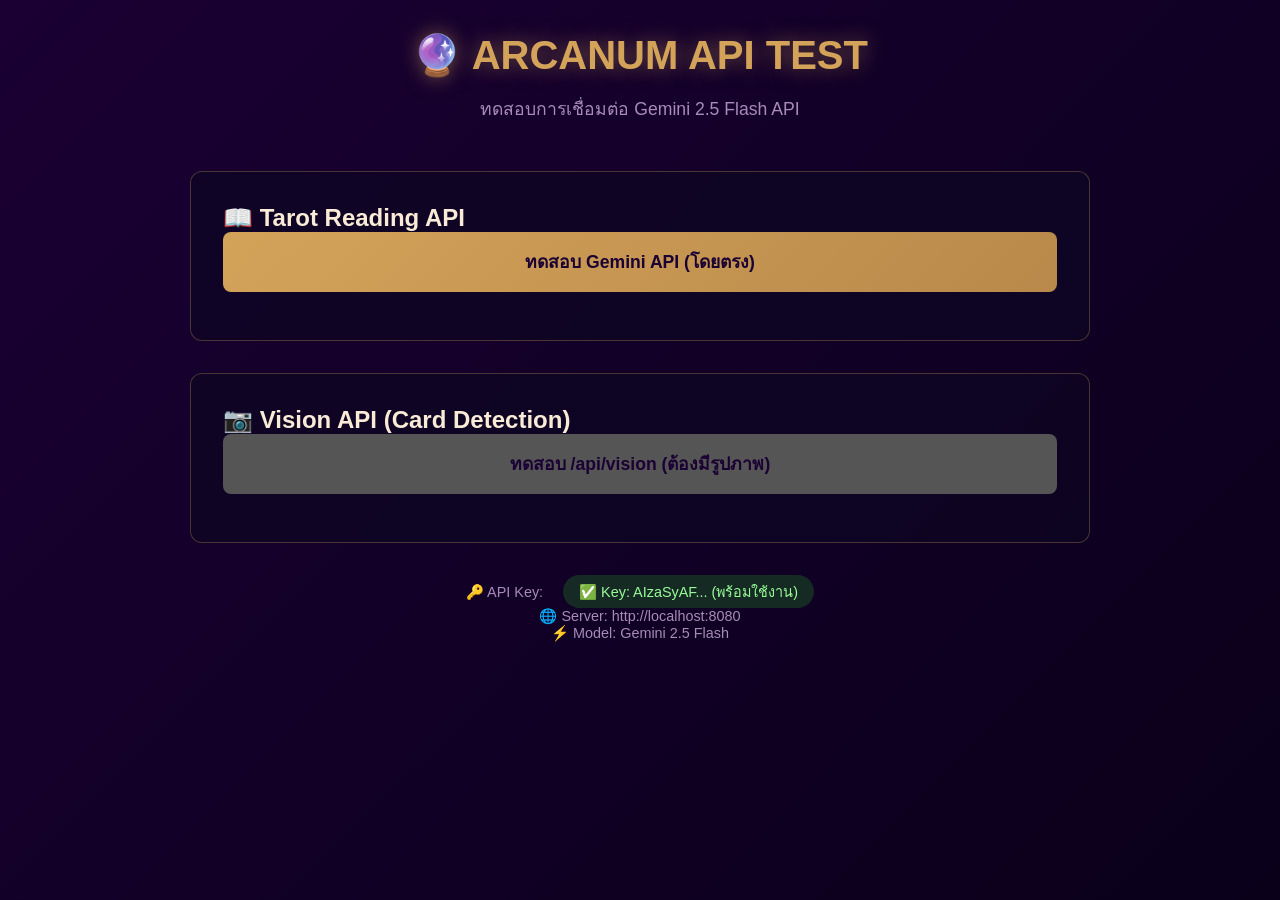
==== test-api.html @ 214d2b4c "fix: increase maxOutputTokens to 8192 to prevent JSON truncation in Thai responses" ====
<!DOCTYPE html>
<html lang="th">
<head>
    <meta charset="UTF-8">
    <meta name="viewport" content="width=device-width, initial-scale=1.0">
    <title>ARCANUM API Test</title>
    <style>
        * { margin: 0; padding: 0; box-sizing: border-box; }
        body {
            background: linear-gradient(135deg, #1a0033 0%, #0a001a 100%);
            color: #faebd7;
            font-family: 'Segoe UI', Tahoma, Geneva, Verdana, sans-serif;
            padding: 2rem;
            min-height: 100vh;
        }
        .container {
            max-width: 900px;
            margin: 0 auto;
        }
        h1 {
            color: #d4a35a;
            text-align: center;
            margin-bottom: 1rem;
            font-size: 2.5rem;
            text-shadow: 0 0 20px rgba(212, 163, 90, 0.5);
        }
        .subtitle {
            text-align: center;
            color: #a78bb8;
            margin-bottom: 3rem;
            font-size: 1.1rem;
        }
        .test-section {
            background: rgba(14, 6, 36, 0.8);
            border: 1px solid rgba(212, 163, 90, 0.3);
            border-radius: 12px;
            padding: 2rem;
            margin-bottom: 2rem;
        }
        button {
            background: linear-gradient(135deg, #d4a35a 0%, #b8894a 100%);
            color: #1a0033;
            border: none;
            padding: 1rem 2rem;
            font-size: 1.1rem;
            font-weight: 600;
            border-radius: 8px;
            cursor: pointer;
            width: 100%;
            margin-bottom: 1rem;
            transition: all 0.3s ease;
        }
        button:hover {
            transform: translateY(-2px);
            box-shadow: 0 4px 20px rgba(212, 163, 90, 0.4);
        }
        button:disabled {
            background: #555;
            cursor: not-allowed;
            transform: none;
        }
        .result {
            background: rgba(0, 0, 0, 0.5);
            border: 1px solid rgba(212, 163, 90, 0.2);
            border-radius: 8px;
            padding: 1.5rem;
            margin-top: 1rem;
            max-height: 600px;
            overflow-y: auto;
        }
        .result h3 {
            color: #d4a35a;
            margin-bottom: 1rem;
        }
        .result pre {
            color: #98fb98;
            font-size: 0.9rem;
            white-space: pre-wrap;
            word-wrap: break-word;
        }
        .error {
            background: rgba(139, 26, 26, 0.3);
            border-color: #8b1a1a;
        }
        .error pre {
            color: #ff6b6b;
        }
        .success {
            background: rgba(34, 139, 34, 0.2);
            border-color: #228b22;
        }
        .info {
            text-align: center;
            color: #a78bb8;
            margin-top: 2rem;
            font-size: 0.9rem;
        }
        .status {
            display: inline-block;
            padding: 0.3rem 1rem;
            border-radius: 20px;
            font-size: 0.9rem;
            margin-left: 1rem;
        }
        .status.ok {
            background: rgba(34, 139, 34, 0.3);
            color: #98fb98;
        }
        .status.fail {
            background: rgba(139, 26, 26, 0.3);
            color: #ff6b6b;
        }
    </style>
</head>
<body>
    <div class="container">
        <h1>🔮 ARCANUM API TEST</h1>
        <p class="subtitle">ทดสอบการเชื่อมต่อ Gemini 2.5 Flash API</p>

        <div class="test-section">
            <h2>📖 Tarot Reading API</h2>
            <button id="btn-test-reading" onclick="testReadingAPI()">
                ทดสอบ Gemini API (โดยตรง)
            </button>
            <div id="reading-result"></div>
        </div>

        <div class="test-section">
            <h2>📷 Vision API (Card Detection)</h2>
            <button id="btn-test-vision" onclick="testVisionAPI()" disabled>
                ทดสอบ /api/vision (ต้องมีรูปภาพ)
            </button>
            <div id="vision-result"></div>
        </div>

        <div class="info">
            <p>🔑 API Key: <span id="api-status">กำลังตรวจสอบ...</span></p>
            <p>🌐 Server: http://localhost:8080</p>
            <p>⚡ Model: Gemini 2.5 Flash</p>
        </div>
    </div>

    <!-- โหลด config.js เพื่อเอา GEMINI_API_KEY -->
    <script src="config.js?v=3"></script>
    <script>
        // fallback: ถ้า config.js โหลดไม่ได้ ใส่ key ตรงนี้
        const _GEMINI_KEY = (typeof GEMINI_API_KEY !== 'undefined' && GEMINI_API_KEY)
            ? GEMINI_API_KEY
            : "AIzaSyAF6A-Vb2J1oy5wr9gMTJEDK__EdQxEOrg";

        const GEMINI_URL = `https://generativelanguage.googleapis.com/v1beta/models/gemini-2.5-flash:generateContent?key=${_GEMINI_KEY}`;

        // ตรวจสอบ API Key
        const apiStatus = document.getElementById('api-status');
        apiStatus.innerHTML = '<span class="status ok">✅ Key: ' + _GEMINI_KEY.slice(0,8) + '... (พร้อมใช้งาน)</span>';

        async function testReadingAPI() {
            const btn = document.getElementById('btn-test-reading');
            const resultDiv = document.getElementById('reading-result');
            btn.disabled = true;
            btn.textContent = '⏳ กำลังเรียก Gemini...';
            resultDiv.innerHTML = '';

            try {
                const payload = {
                    systemInstruction: { parts: [{ text: "You are a Tarot reader. Respond entirely in Thai. Return only valid JSON, no markdown." }] },
                    contents: [{ role: "user", parts: [{ text: `วิเคราะห์ไพ่ทาโรต์สำหรับคำถาม "ความรักของฉันเป็นอย่างไร":
ไพ่ 1 (อดีต): The Lovers (หน้าตรง)
ไพ่ 2 (ปัจจุบัน): Three of Swords (หน้าตรง)
ไพ่ 3 (อนาคต): The Star (หน้าตรง)

ตอบเป็น JSON: {"summary":"...","advice":"...","energy_score":7}` }] }],
                    generationConfig: { responseMimeType: "application/json", temperature: 0.85, maxOutputTokens: 4096 },
                };

                const res = await fetch(GEMINI_URL, {
                    method: 'POST',
                    headers: { 'Content-Type': 'application/json' },
                    body: JSON.stringify(payload),
                });

                if (!res.ok) {
                    const err = await res.json().catch(() => ({}));
                    throw new Error(`HTTP ${res.status}: ${err.error?.message || JSON.stringify(err)}`);
                }

                const data = await res.json();
                const text = data.candidates?.[0]?.content?.parts?.[0]?.text || '{}';
                const result = JSON.parse(text.replace(/```json\n?/g, '').replace(/```\n?/g, '').trim());

                resultDiv.innerHTML = `
                    <div class="result success">
                        <h3>✅ Gemini API ทำงานสำเร็จ!</h3>
                        <pre>${JSON.stringify(result, null, 2)}</pre>
                    </div>`;
            } catch (error) {
                resultDiv.innerHTML = `
                    <div class="result error">
                        <h3>❌ เกิดข้อผิดพลาด</h3>
                        <pre>${error.message}</pre>
                    </div>`;
            } finally {
                btn.disabled = false;
                btn.textContent = 'ทดสอบ Gemini API';
            }
        }

        async function testVisionAPI() {
            document.getElementById('vision-result').innerHTML = `
                <div class="result"><h3>⚠️ ต้องการรูปภาพ</h3>
                <p>ใช้ฟีเจอร์กล้องในเว็บหลักเพื่อทดสอบ Vision API</p></div>`;
        }
    </script>
</body>
</html>
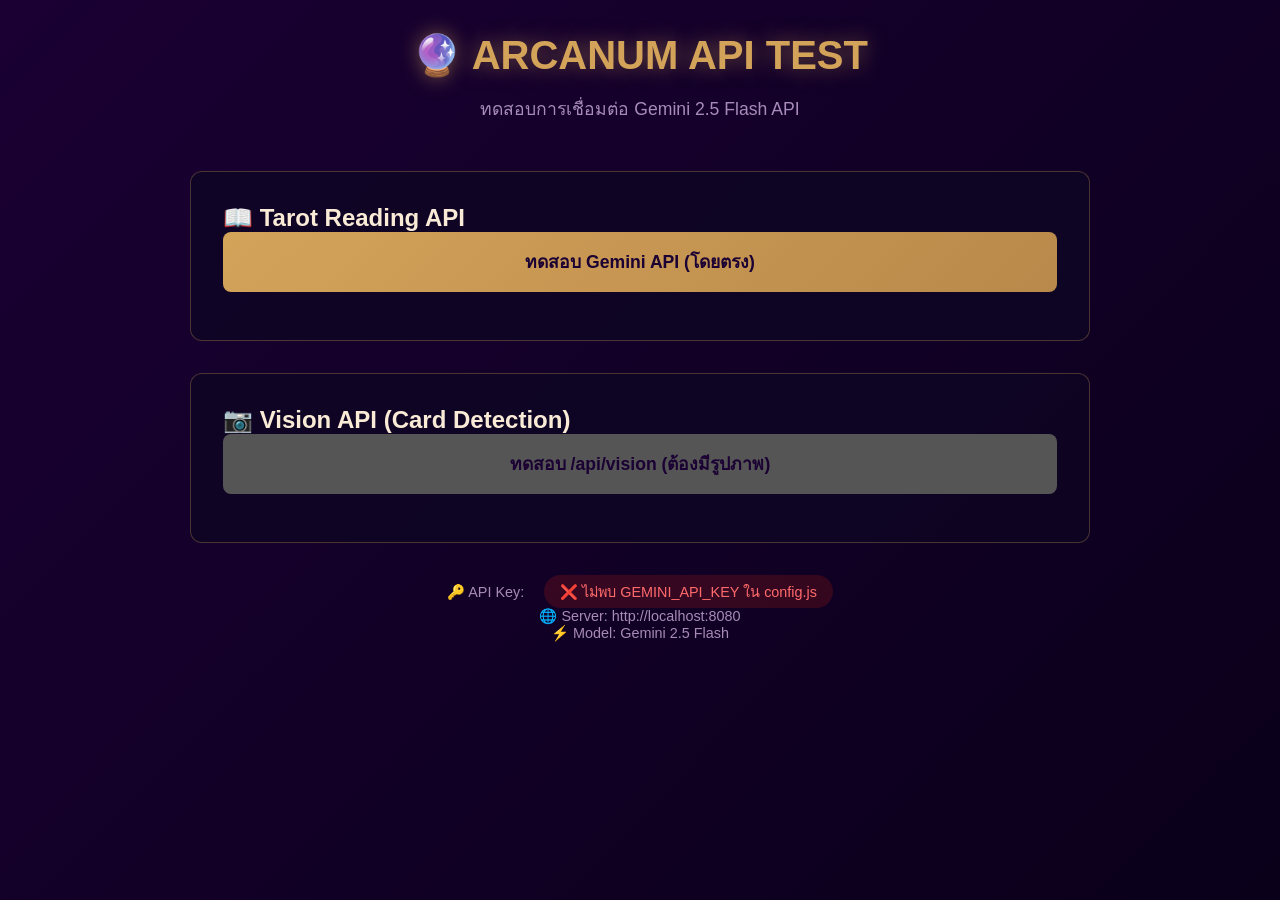
==== commit 3cdce030: "security: remove hardcoded API key, gitignore config.js, restore dual-mode proxy for Vercel" ====
--- a/test-api.html
+++ b/test-api.html
@@ -143,16 +143,22 @@
     <!-- โหลด config.js เพื่อเอา GEMINI_API_KEY -->
     <script src="config.js?v=3"></script>
     <script>
-        // fallback: ถ้า config.js โหลดไม่ได้ ใส่ key ตรงนี้
-        const _GEMINI_KEY = (typeof GEMINI_API_KEY !== 'undefined' && GEMINI_API_KEY)
+        // Key มาจาก config.js เท่านั้น (gitignored)
+        const _GEMINI_KEY = (typeof GEMINI_API_KEY !== 'undefined' && GEMINI_API_KEY && GEMINI_API_KEY.startsWith('AIza'))
             ? GEMINI_API_KEY
-            : "AIzaSyAF6A-Vb2J1oy5wr9gMTJEDK__EdQxEOrg";
-
-        const GEMINI_URL = `https://generativelanguage.googleapis.com/v1beta/models/gemini-2.5-flash:generateContent?key=${_GEMINI_KEY}`;
+            : null;
+
+        const GEMINI_URL = _GEMINI_KEY
+            ? `https://generativelanguage.googleapis.com/v1beta/models/gemini-2.5-flash:generateContent?key=${_GEMINI_KEY}`
+            : null;
 
         // ตรวจสอบ API Key
         const apiStatus = document.getElementById('api-status');
-        apiStatus.innerHTML = '<span class="status ok">✅ Key: ' + _GEMINI_KEY.slice(0,8) + '... (พร้อมใช้งาน)</span>';
+        if (_GEMINI_KEY) {
+            apiStatus.innerHTML = '<span class="status ok">✅ Key: ' + _GEMINI_KEY.slice(0,8) + '... (พร้อมใช้งาน)</span>';
+        } else {
+            apiStatus.innerHTML = '<span class="status fail">❌ ไม่พบ GEMINI_API_KEY ใน config.js</span>';
+        }
 
         async function testReadingAPI() {
             const btn = document.getElementById('btn-test-reading');
@@ -162,6 +168,7 @@
             resultDiv.innerHTML = '';
 
             try {
+                if (!GEMINI_URL) throw new Error('ไม่พบ GEMINI_API_KEY กรุณาตรวจสอบ config.js');
                 const payload = {
                     systemInstruction: { parts: [{ text: "You are a Tarot reader. Respond entirely in Thai. Return only valid JSON, no markdown." }] },
                     contents: [{ role: "user", parts: [{ text: `วิเคราะห์ไพ่ทาโรต์สำหรับคำถาม "ความรักของฉันเป็นอย่างไร":
